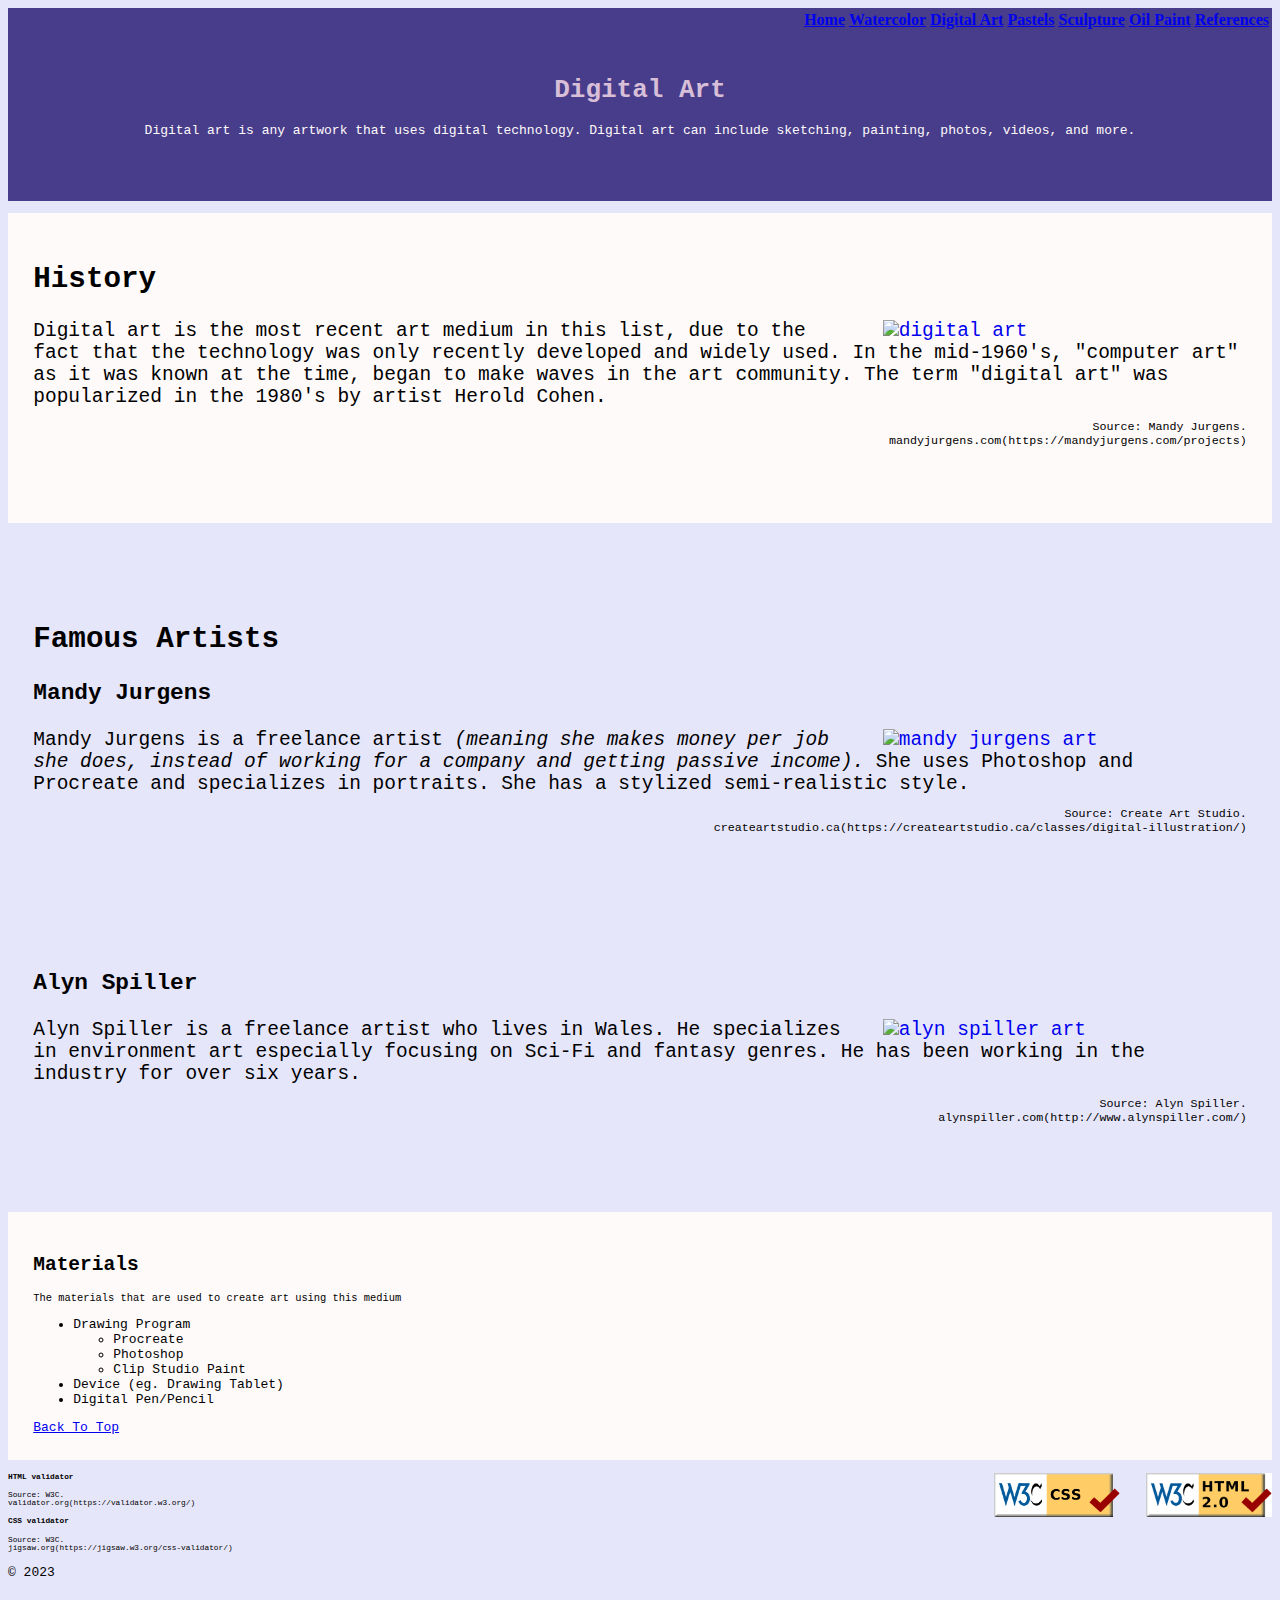
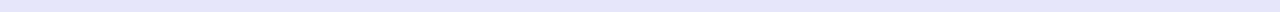
==== digital_art.html @ f9bf1675 "Add files via upload" ====
<!--This webpage gives more information about digital art medium-->
<!doctype html>
<html lang="en">
	<!--Set all metadata-->
	<head>
		<meta charset = "UTF-8">
		<title>Digital Art</title>
		<link rel = "stylesheet" type = "text/css" href = "style.css">
	</head>
	
	<body class="dig_art">
		<!--add menu to webpage-->
		<table class="menu" id="top">
			<tr>
				<th><a href="index.html">Home</a></th>
				<th><a href="watercolor.html">Watercolor</a></th>
				<th><a href="digital_art.html">Digital Art</a></th>
				<th><a href="pastels.html">Pastels</a></th>
				<th><a href="sculpture.html">Sculpture</a></th>
				<th><a href="oil_paint.html">Oil Paint</a></th>
				<th><a href="references.html">References</a></th>
			</tr>
		</table>
		
		<!--add header and description of art medium-->
		<div class="title-rectangle">
			<h1 class="dig_art">Digital Art</h1>
			<p id="digital_desc">
				Digital art is any artwork that uses digital technology. Digital art can include
				sketching, painting, photos, videos, and more. 
			</p>
		</div>
		
		<!--more information-->
		<div class="history dig_art">
			<h2>History</h2>
			<a href="https://www.artplacer.com/what-is-digital-art-the-history-and-value-of-an-evolving-concept/"><img src="images/digital_art_ex.png" alt="digital art"></a> 
			Digital art is the most recent art medium in this list, due to the fact that the 
			technology was only recently developed and widely used. In the mid-1960's, 
			"computer art" as it was known at the time, began to make waves in the art 
			community. The term "digital art" was popularized in the 1980's by artist Herold Cohen.
			
			<p class="reference right-align">Source: Mandy Jurgens. <br>
				mandyjurgens.com(https://mandyjurgens.com/projects)
			</p>
		</div>
		
		<div class="dig_art">
			<h2>Famous Artists</h2>
			<h3>Mandy Jurgens</h3>
			<a href="https://1883magazine.com/a-look-into-the-worlds-most-influential-digital-artists/"><img src="images/mandy_jurgens_art.png" alt="mandy jurgens art"></a> 
			Mandy Jurgens is a freelance artist <span class="italic">(meaning she makes money per job she does, instead 
			of working for a company and getting passive income). </span> She uses Photoshop and Procreate and specializes 
			in portraits. She has a stylized semi-realistic style. 

			<p class="reference right-align">Source: Create Art Studio. <br>
				createartstudio.ca(https://createartstudio.ca/classes/digital-illustration/)
			</p>
		</div>
			
		<div class="dig_art">
			<h3>Alyn Spiller</h3>
			<a href="http://www.alynspiller.com/about-1"><img src="images/alyn_spiller_art.png" alt="alyn spiller art"></a> 
			Alyn Spiller is a freelance artist who lives in Wales. He specializes in environment art 
			especially focusing on Sci-Fi and fantasy genres. He has been working in the industry
			for over six years. 
			
			<p class="reference right-align">Source: Alyn Spiller. <br>
				alynspiller.com(http://www.alynspiller.com/)
			</p>
		</div>
		
		<div id="digital-materials">
			<h2>Materials</h2>
			<p class="caption">The materials that are used to create art using this medium</p>
			<ul>
				<li>Drawing Program
					<ul>
						<li>Procreate</li>
						<li>Photoshop</li>
						<li>Clip Studio Paint</li>
					</ul>
				</li>
				<li>Device (eg. Drawing Tablet)</li>
				<li>Digital Pen/Pencil</li>
			</ul>
			<a href="#top">Back To Top</a>
		</div>
		
		<!--css and html validators-->
		<a href="https://validator.w3.org/"><img class="validator" src="images/html_validator.png" alt="html validator"></a>
		<a href="https://jigsaw.w3.org/css-validator/"><img class="validator" src="images/css_validator.png" alt="css validator"></a>

		<!--cite images that can't fit on page & validators-->
		<div class="reference">
			<h4>HTML validator</h4>
			<p>Source: W3C. <br>
				validator.org(https://validator.w3.org/)
			</p>
			<h4>CSS validator</h4>
			<p>Source: W3C. <br>
				jigsaw.org(https://jigsaw.w3.org/css-validator/)
			</p>
		</div>
		<p>&#169; 2023</p>
	</body>

</html>
---- style.css ----
/*This is a cascading style sheet to format the html webpage*/

/*general styles for all html pages*/
/*  */
h1, h2, h3, h4, p, div{
	font-family:monospace;
}
img{
	width:30%;
	height:20%
}
.menu{
	float:right;
}
th a:hover{
	color:LightPink;
}
ul+a:hover{
	color:LightPink;
}
.validator{
	width:10%;
	height:5%;
}
.italic{
	font-style:italic;
}
.reference{
	font-size:60%;
}
.reference.right-align{
	text-align:right;
}
.caption{
	font-size:80%;
}

.title-rectangle{
	text-align:center;
	padding:50px;
}
.history{
	padding:2%;
	margin-top:1%;
}
/*Style for index.html*/
body.index{
	background-color:OldLace;
}
body.index .title-rectangle{
	color:Linen;
	background:SaddleBrown;
}
#index_desc{
	color:#dbc3ab
}
.description-rectangle{
	padding:50px;
	background:BurlyWood;
	color:SaddleBrown;
	text-align:center;
}	
.heading-img{
	filter:brightness(70%);
	margin:1.5%;
}	
.heading-img:hover{
	filter:brightness(100%);
}

/*Style for watercolor.html*/
body.watercolor{
	background-color:AliceBlue;
}
body.watercolor>.title-rectangle{
	background:LightSteelBlue;
	color:LightCyan;
}
#watercolor_desc{
	color:Azure;
}
div.watercolor>img{
	margin-left:1%;
	margin-right:1%;
}
body.watercolor .artists{
	background-color:Ivory;
	text-align:center;
	padding:2%;
}
#watercolor-materials{
	background-color:LightSteelBlue;
	padding:2%;
}

/*Style for digital art.html*/
body.dig_art{
	background-color:Lavender;
}
body.dig_art>.title-rectangle{
	background:DarkSlateBlue;
	color:Thistle;
}
body.dig_art .history{
	background-color:Snow;
	padding-bottom:5%;
}
#digital_desc{
	color:snow;
}
.dig_art img{
	float:right;
	margin-left:2%;
}
.dig_art img:hover{
	border:4px outset RebeccaPurple;
}
div.dig_art{
	font-size:150%;
	padding:2%;
	margin-bottom:4%;
}
#digital-materials{
	background-color:Snow;
	padding:2%;
	margin-bottom:1%;
}

/*Style for pastels.html*/
body.pastels{
	background-color:NavajoWhite;
}
body.pastels>.title-rectangle{
	background:Chocolate;
	color:LemonChiffon;
}
div.pastels>img{
	margin-left:2%;
	margin-right:2%;
}
div.artists{
	font-size:110%;
	padding:2%;
}
p.pastels+.artists{
	background-color:Peru;
	text-align:center;
	padding:2%;
}
#pastels-materials{
	background-color:LemonChiffon;
	padding:2%;
	margin-bottom:1%;
}

/*Style for sculpture.html*/
body.sculpture{
	background-color:Linen;
}
body.sculpture>.title-rectangle{
	background:RosyBrown;
	color:OldLace;
}
body.sculpture>.history{
	background-color:Snow;
	font-size:125%;
	padding:2%;
}
div.sculpture img{
	float:right;
	margin-left:2%;
}
.sculpture img:hover{
	border:4px outset Pink;
}
.history_desc{
	margin-bottom:12%;
}
body.sculpture>.artists{
	background-color:AliceBlue;
	text-align:center;
	padding:2%;
}
#sculpture-materials{
	padding:2%;
	background-color:SeaShell;
	margin-bottom:1%;
}

/*Style for oil paint.html*/
body.oil_paint{
	background-color:DarkOliveGreen;
}
body.oil_paint>.title-rectangle{
	background:#c3d1be;
	color:DarkSlateGrey;
}
body.oil_paint>.history{
	background-color:LightYellow;
}
body.oil_paint>.artists{
	background-color:#c5d1b4;
	padding:2%;
}
img.oil_paint{
	float:right;
}
body.oil_paint>.artists p{
	padding-bottom:18%;
}
#oil-materials{
	padding:2%;
	background-color:DarkSlateGrey;
	color:HoneyDew;
	margin-bottom:1%;
}

/*Style for refrence.html*/
body.references{
	background-color:CornSilk;
}
body.references>.title-rectangle{
	background:BurlyWood;
	color:SaddleBrown;
}
.citation{
	line-height:2;
	color:SaddleBrown;
}
#link{
	font-family:monospace;
}
#link:hover{
	color:LightPink;
}
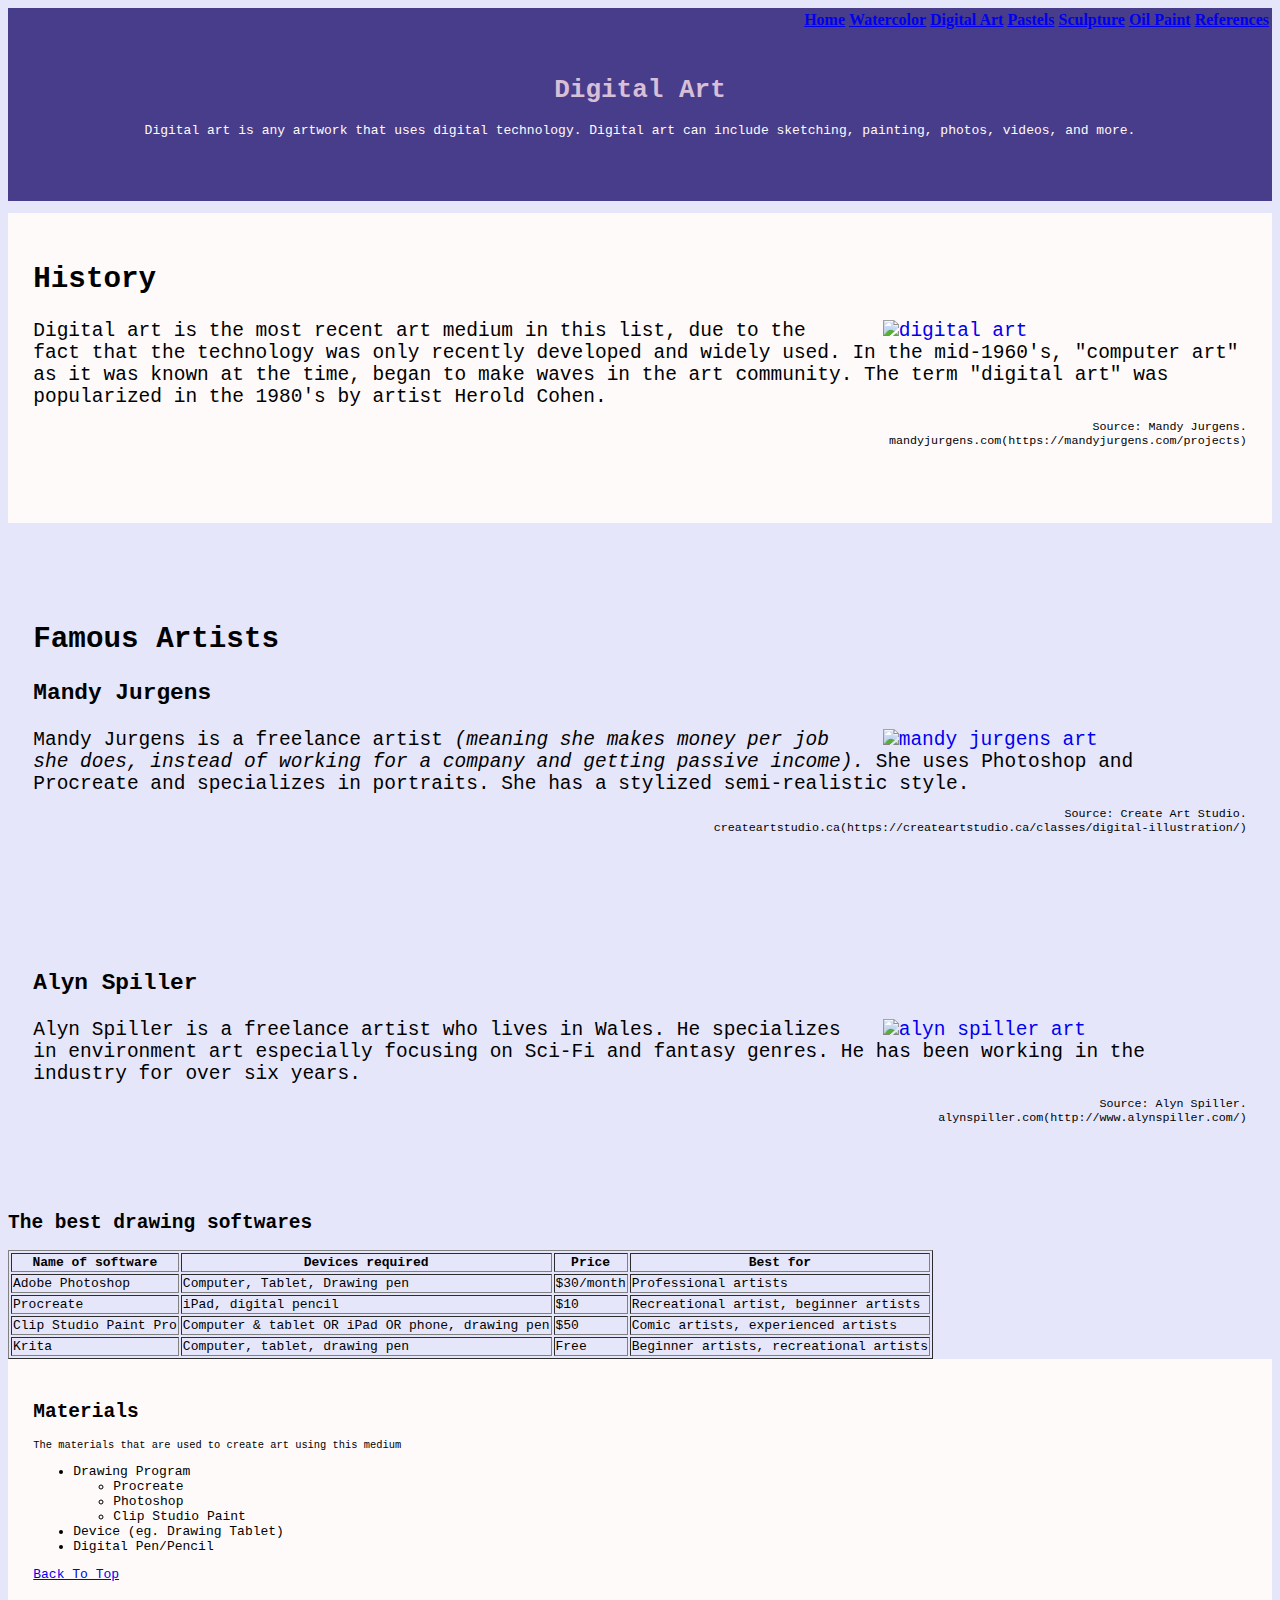
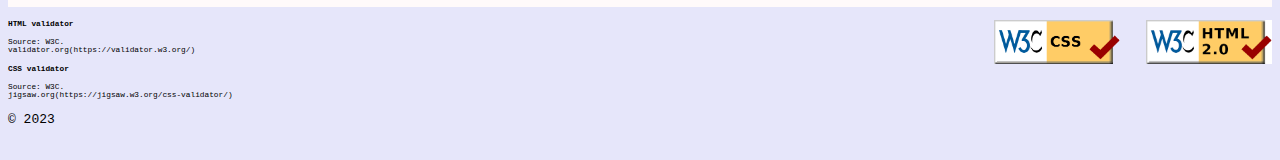
==== commit 9f56ceeb: "Update digital_art.html" ====
--- a/digital_art.html
+++ b/digital_art.html
@@ -69,6 +69,42 @@
 				alynspiller.com(http://www.alynspiller.com/)
 			</p>
 		</div>
+
+		<div class="drawing_software">
+			<h2>The best drawing softwares</h2>
+			<table class="drawing_software" border="1">
+				<tr>
+					<th>Name of software</th>
+					<th>Devices required</th>
+					<th>Price</th>
+					<th>Best for</th>
+				</tr>
+				<tr>
+					<td>Adobe Photoshop</td>
+					<td>Computer, Tablet, Drawing pen</td>
+					<td>$30/month</td>
+					<td>Professional artists</td>
+				</tr>
+				<tr>
+					<td>Procreate</td>
+					<td>iPad, digital pencil</td>
+					<td>$10</td>
+					<td>Recreational artist, beginner artists</td>
+				</tr>
+				<tr>
+					<td>Clip Studio Paint Pro</td>
+					<td>Computer & tablet OR iPad OR phone, drawing pen</td>
+					<td>$50</td>
+					<td>Comic artists, experienced artists</td>
+				</tr>
+				<tr>
+					<td>Krita</td>
+					<td>Computer, tablet, drawing pen</td>
+					<td>Free</td>
+					<td>Beginner artists, recreational artists</td>
+				</tr>
+			</table>
+		</div>
 		
 		<div id="digital-materials">
 			<h2>Materials</h2>
@@ -105,4 +141,4 @@
 		<p>&#169; 2023</p>
 	</body>
 
-</html>+</html>
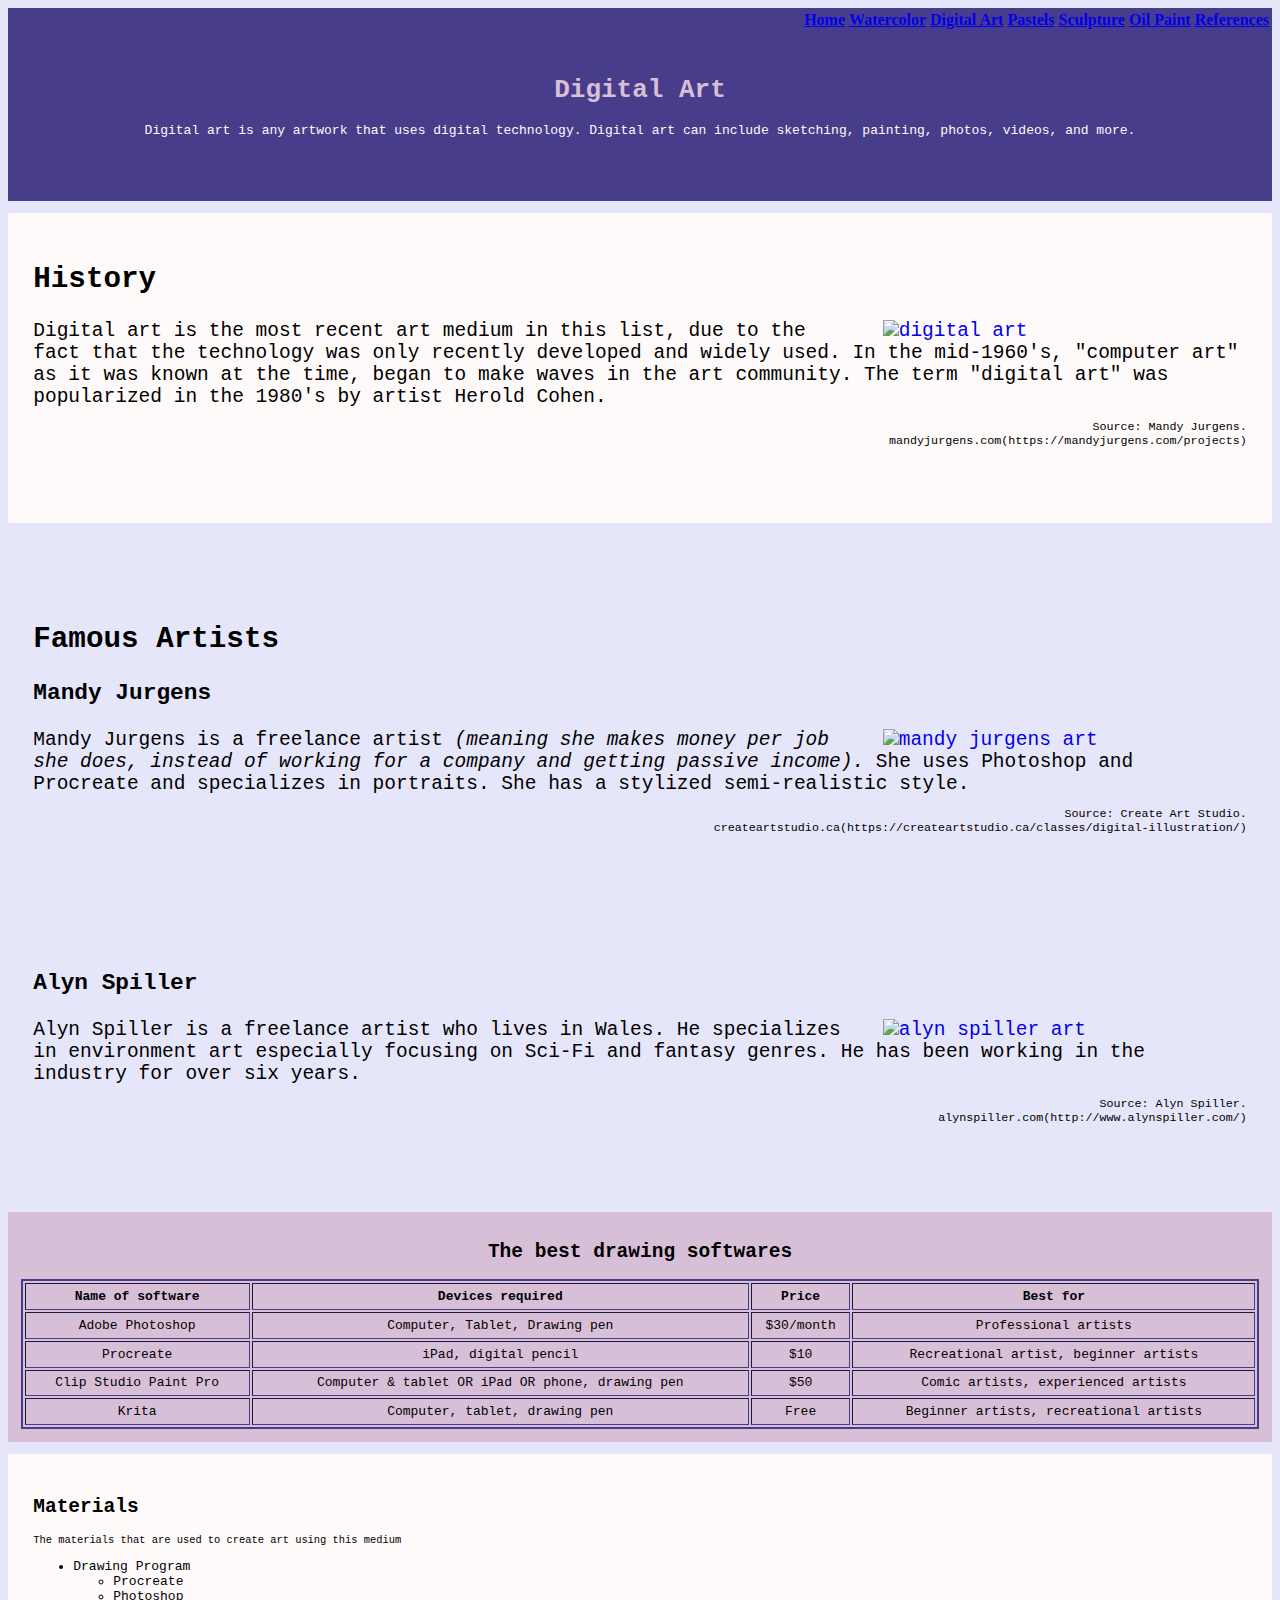
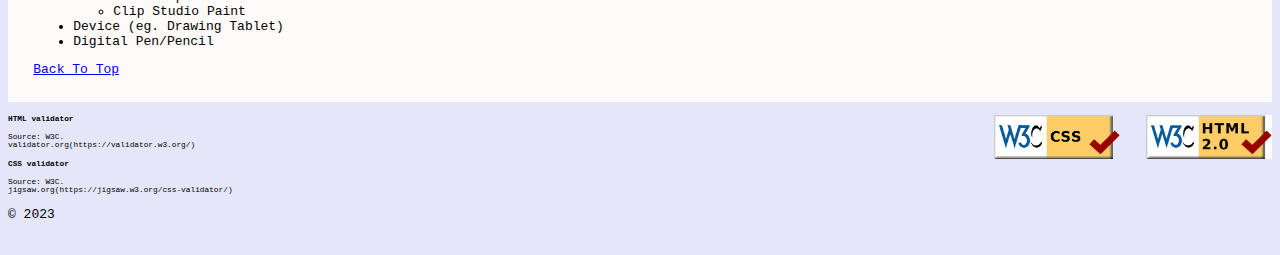
==== commit f9b2f795: "Update digital_art.html" ====
--- a/digital_art.html
+++ b/digital_art.html
@@ -125,7 +125,7 @@
 		
 		<!--css and html validators-->
 		<a href="https://validator.w3.org/"><img class="validator" src="images/html_validator.png" alt="html validator"></a>
-		<a href="https://jigsaw.w3.org/css-validator/"><img class="validator" src="images/css_validator.png" alt="css validator"></a>
+		<a href="https://jigsaw.w3.org/css-validator/validator?uri=https%3A%2F%2Fchenwinnie0.github.io%2Fhome%2Fstyle.css&profile=css3svg&usermedium=all&warning=1&vextwarning=&lang=en"><img class="validator" src="images/css_validator.png" alt="css validator"></a>
 
 		<!--cite images that can't fit on page & validators-->
 		<div class="reference">
--- a/style.css
+++ b/style.css
@@ -120,6 +120,17 @@
 	padding:2%;
 	margin-bottom:4%;
 }
+table.drawing_software{
+	border:2px solid DarkSlateBlue;
+	width:100%;
+	height:150px;
+}
+div.drawing_software{
+	text-align:center;
+	padding:1%;
+	background:Thistle;
+	margin-bottom:1%
+}
 #digital-materials{
 	background-color:Snow;
 	padding:2%;
@@ -232,4 +243,4 @@
 }
 #link:hover{
 	color:LightPink;
-}+}
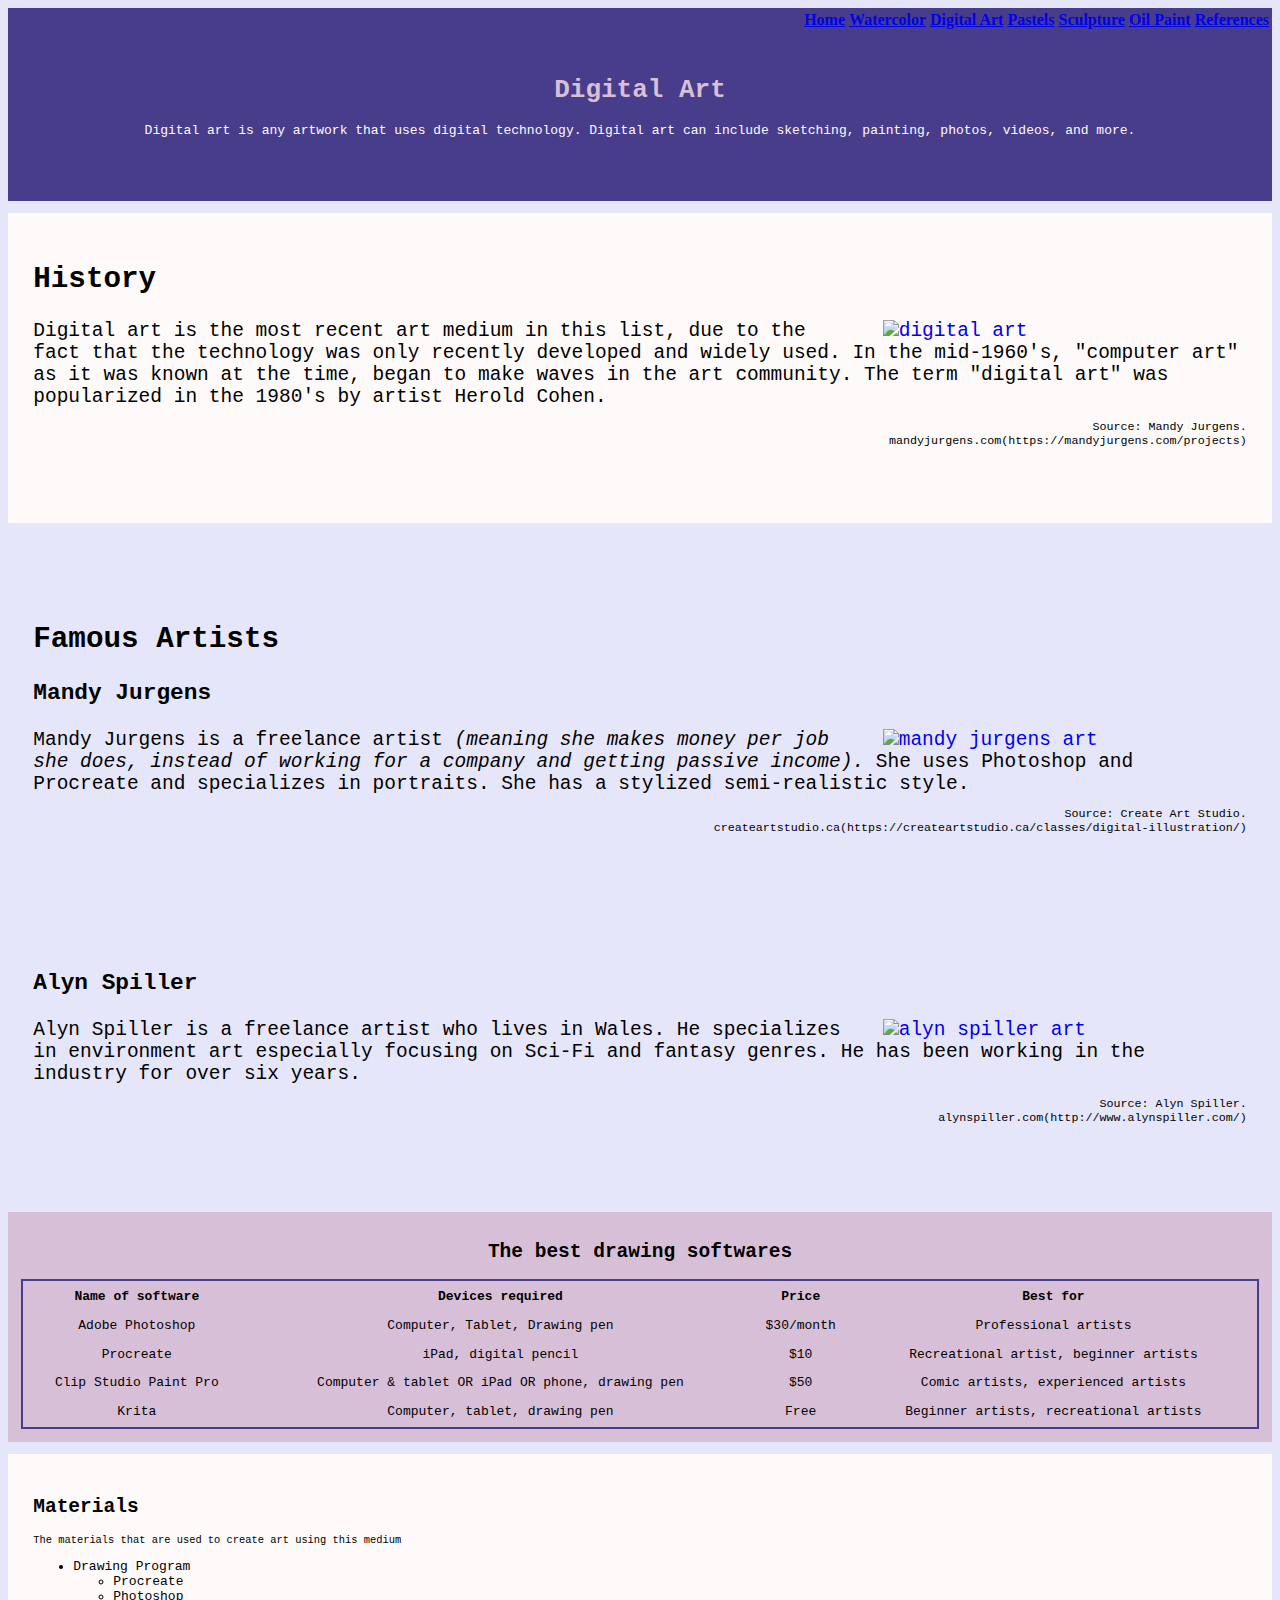
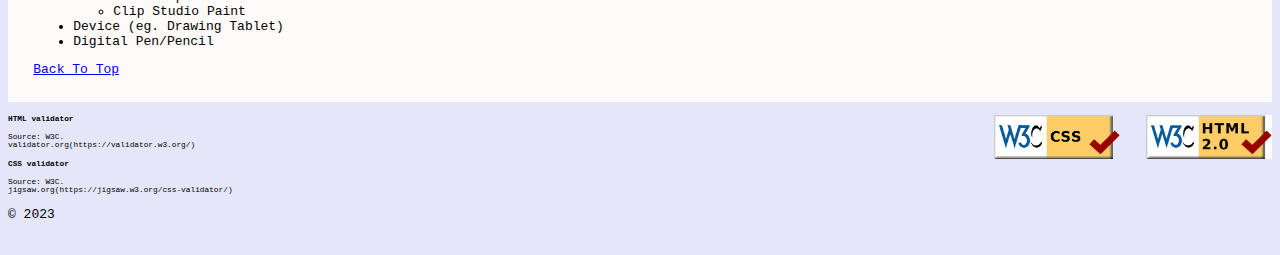
==== commit 39ddaed2: "Update digital_art.html" ====
--- a/digital_art.html
+++ b/digital_art.html
@@ -72,7 +72,7 @@
 
 		<div class="drawing_software">
 			<h2>The best drawing softwares</h2>
-			<table class="drawing_software" border="1">
+			<table class="drawing_software">
 				<tr>
 					<th>Name of software</th>
 					<th>Devices required</th>
